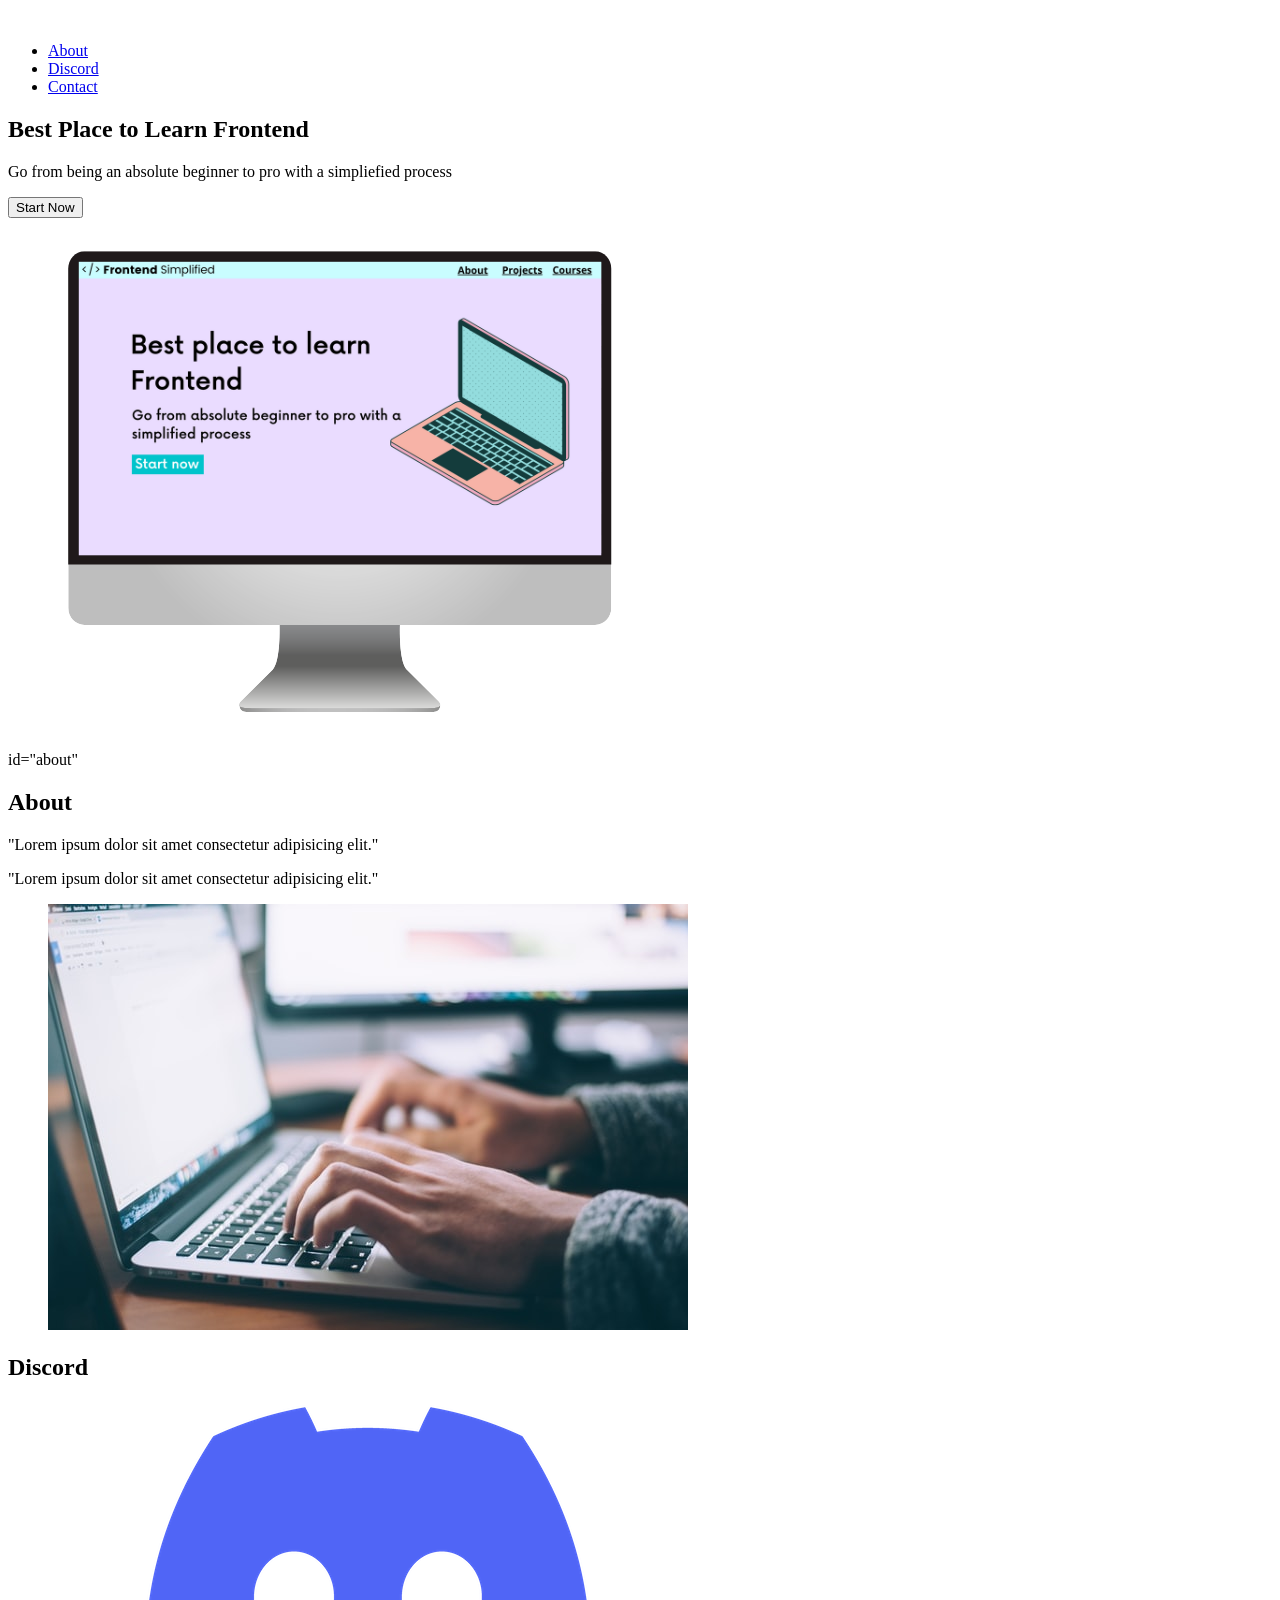
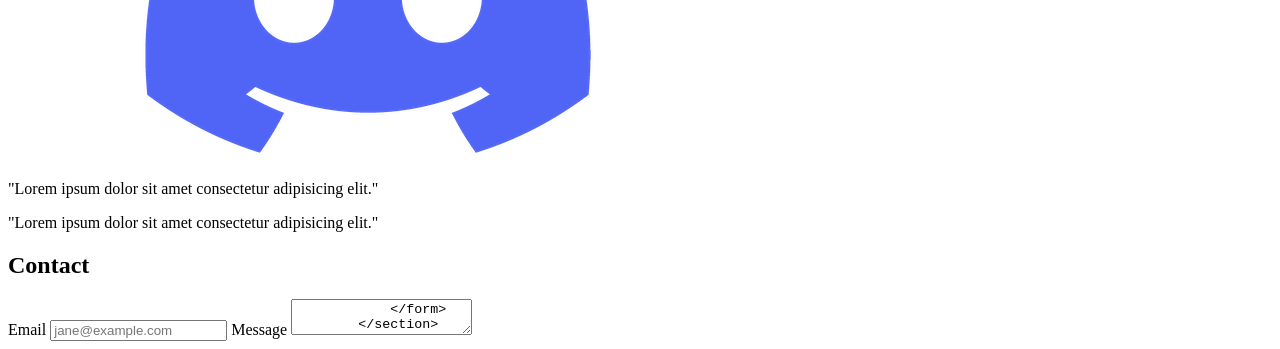
==== OneDrive/Desktop/GitHub Repo/html tutorial/index.html @ 4d4bb700 "First Update" ====
<!DOCTYPE html>
<html lang="en">
<head>
    <meta charset="UTF-8">
    <meta name="viewport" content="width=device-width, initial-scale=1.0">
    <title>Document</title>
</head>
<body>
    <section>
        <nav>
            <img src="./assets/fes.svg" alt="">
            <ul>
                <li><a href="#about">About</a></li>
                <li><a href="#discord">Discord</a></li>
                <li><a href="#contact">Contact</a></li>
            </ul>
        </nav>
        <header>
            <div>
                <h1>Best Place to Learn Frontend</h1>
                <p>Go from being an absolute beginner to pro with a simpliefied process</p>
                <button>Start Now</button>
            </div>
            <figure>
                <img src="./assets/laptop.png" alt="Home page image">
            </figure>
        </header>
    </section>

    <main>
        <section> id="about"</section>
            <h2>About</h2>
            <div>
                <p>
                    "Lorem ipsum dolor sit amet consectetur adipisicing elit."
                </p>
                <p>
                    "Lorem ipsum dolor sit amet consectetur adipisicing elit."
                </p>
            </div>
            <figure>
                <img src="./assets/about.jpg" alt="">
            </figure>
        <section id="discord">
            <h2>Discord</h2>
            <figure>
                <img src="./assets/discord.png" alt="">
            </figure>
            <div>
                <p>
                    "Lorem ipsum dolor sit amet consectetur adipisicing elit."
                </p>
                <p>
                    "Lorem ipsum dolor sit amet consectetur adipisicing elit."
                </p>
            </div>
        </section>
        <section id="contact">
            <h2>Contact</h2>
            <form action="">
                <span>Email</span>
                <input type="text" placeholder="jane@example.com">
                <span>Message</span>
                <textarea type="text" placeholder="jane@example.com">
            </form>
        </section>
    </main>

    <footer>
        <img src="./assets/FES.svg" alt="">
        <div>
            <a href="about">About</a>
            <a href="discord">Discord</a>
            <a href="contact">Contact</a>
            <a href="">Courses</a>
        </div>
        <p>Copyright Frontend Simplified</p>
    </footer>
</body>
</html>
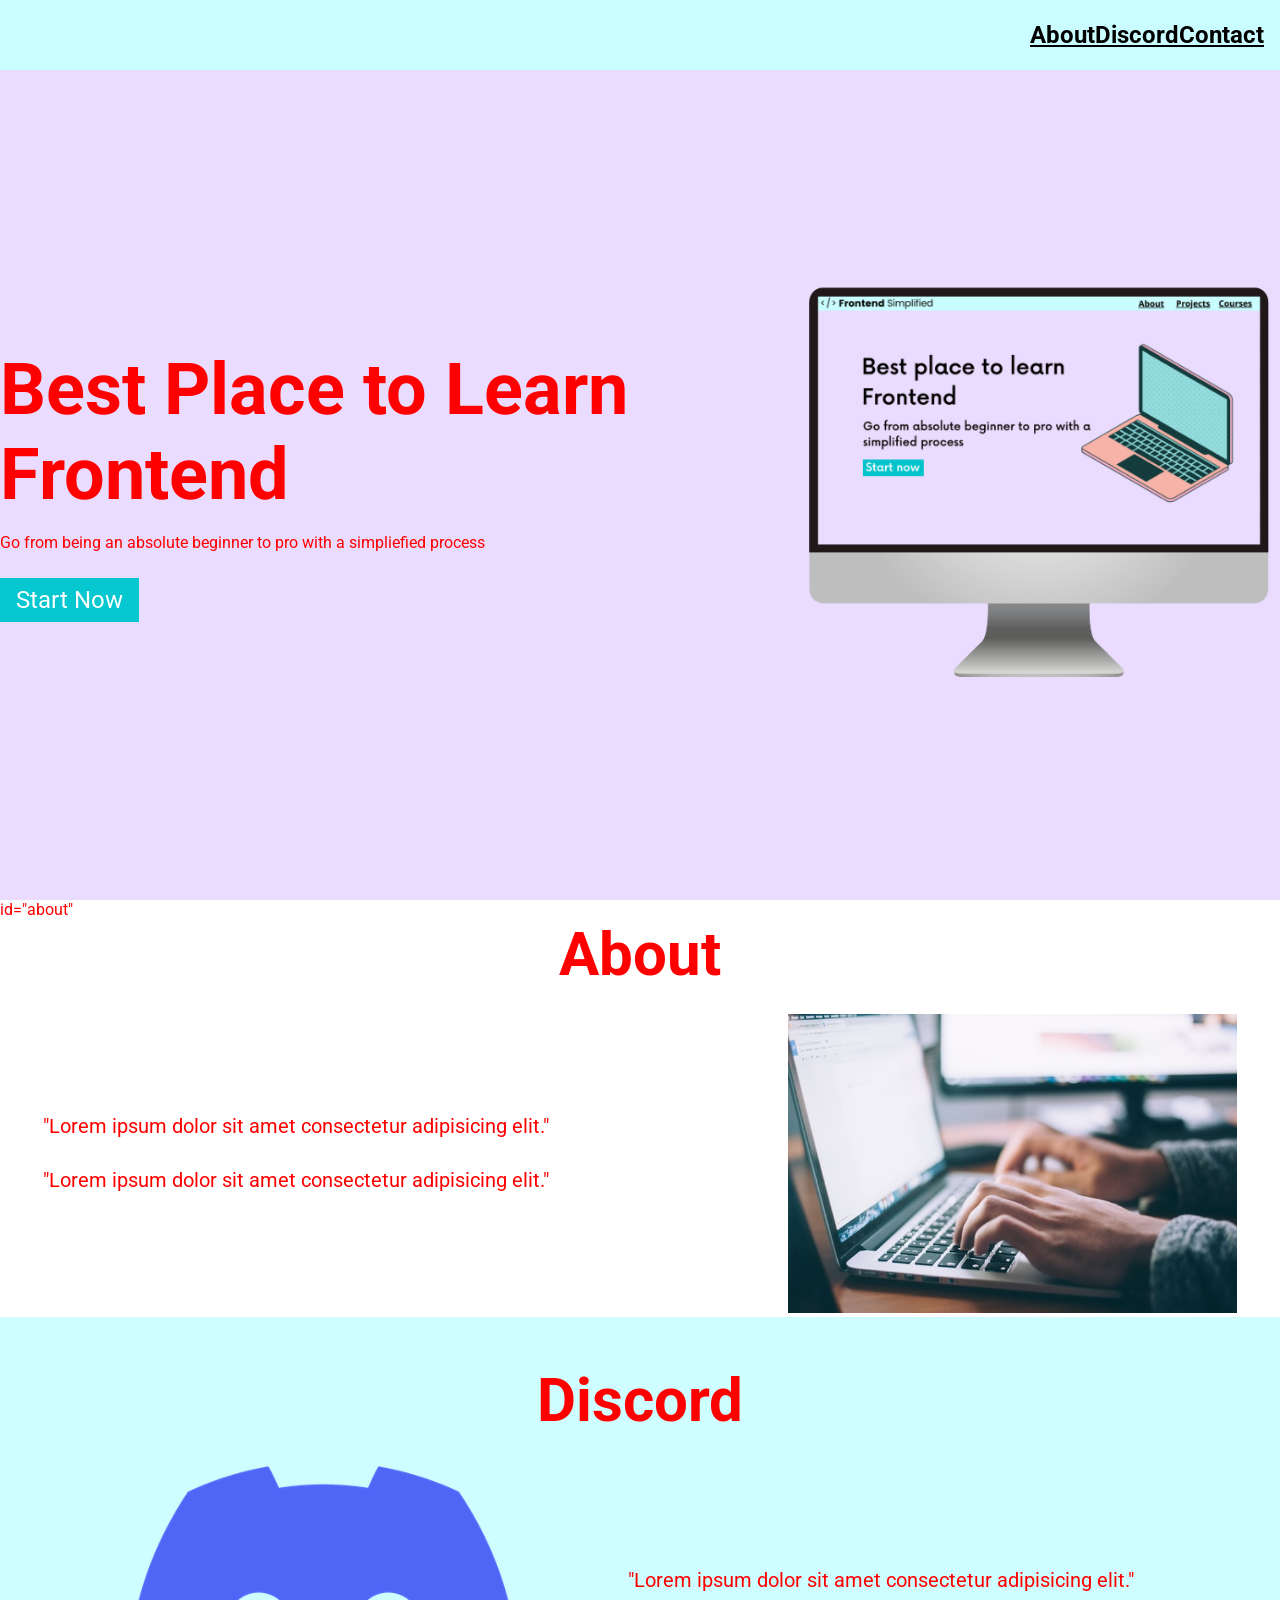
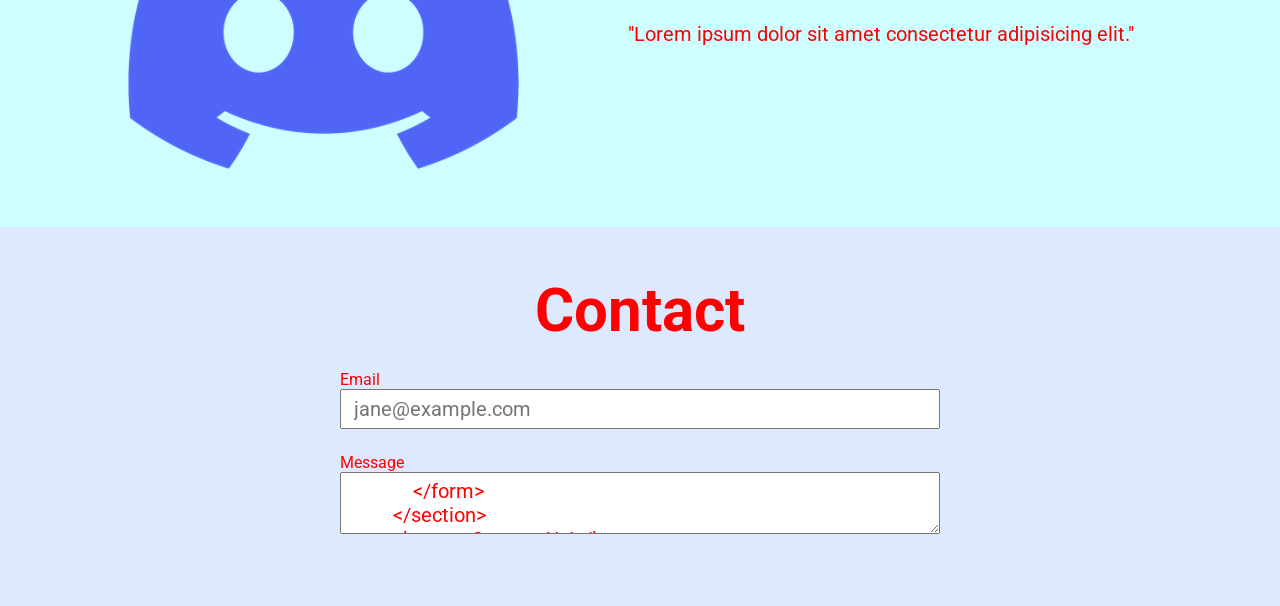
==== commit ef69ea12: "Updated files" ====
--- a/OneDrive/Desktop/GitHub Repo/html tutorial/index.html
+++ b/OneDrive/Desktop/GitHub Repo/html tutorial/index.html
@@ -4,11 +4,12 @@
     <meta charset="UTF-8">
     <meta name="viewport" content="width=device-width, initial-scale=1.0">
     <title>Document</title>
+    <link rel="stylesheet" href="./style.css">
 </head>
 <body>
     <section>
         <nav>
-            <img src="./assets/fes.svg" alt="">
+            <img src="./assets/fes.svg" class="logo" alt="">
             <ul>
                 <li><a href="#about">About</a></li>
                 <li><a href="#discord">Discord</a></li>
@@ -16,63 +17,76 @@
             </ul>
         </nav>
         <header>
-            <div>
-                <h1>Best Place to Learn Frontend</h1>
-                <p>Go from being an absolute beginner to pro with a simpliefied process</p>
-                <button>Start Now</button>
+            <div class="row">
+                <div>
+                    <h1>Best Place to Learn Frontend</h1>
+                    <p class="subheader">Go from being an absolute beginner to pro with a simpliefied process</p>
+                    <button>Start Now</button>
+                </div>
+                <figure>
+                <img src="./assets/laptop.png" alt="Home page image">
+                </figure>
             </div>
-            <figure>
-                <img src="./assets/laptop.png" alt="Home page image">
-            </figure>
         </header>
     </section>
 
     <main>
         <section> id="about"</section>
             <h2>About</h2>
-            <div>
-                <p>
-                    "Lorem ipsum dolor sit amet consectetur adipisicing elit."
-                </p>
-                <p>
-                    "Lorem ipsum dolor sit amet consectetur adipisicing elit."
-                </p>
+            <div class="row">
+                <div class="section__description">   
+                    <div class="section__description--wrapper">
+                        <p class="section__description--para">
+                            "Lorem ipsum dolor sit amet consectetur adipisicing elit."
+                        </p>
+                        <p class="section__description--para">
+                            "Lorem ipsum dolor sit amet consectetur adipisicing elit."
+                        </p>
+                    </div>
+                    <figure class="about__img--wrapper">
+                        <img src="./assets/about.jpg" alt="">
+                    </figure>
+                </div>
             </div>
-            <figure>
-                <img src="./assets/about.jpg" alt="">
-            </figure>
+        </section>
+
         <section id="discord">
             <h2>Discord</h2>
-            <figure>
-                <img src="./assets/discord.png" alt="">
-            </figure>
-            <div>
-                <p>
-                    "Lorem ipsum dolor sit amet consectetur adipisicing elit."
-                </p>
-                <p>
-                    "Lorem ipsum dolor sit amet consectetur adipisicing elit."
-                </p>
+            <div class="row">
+                <div class="section__description">
+                    <figure lass="about__img--wrapper">
+                        <img src="./assets/discord.png" alt="">
+                    </figure>
+                    <div class="section__description--wrapper">
+                        <p class="section__description--para">
+                            "Lorem ipsum dolor sit amet consectetur adipisicing elit."
+                        </p>
+                        <p class="section__description--para">
+                            "Lorem ipsum dolor sit amet consectetur adipisicing elit."
+                        </p>
+                    </div>
+                </div>
             </div>
         </section>
         <section id="contact">
             <h2>Contact</h2>
             <form action="">
                 <span>Email</span>
-                <input type="text" placeholder="jane@example.com">
+                <input type="email" placeholder="jane@example.com">
                 <span>Message</span>
-                <textarea type="text" placeholder="jane@example.com">
+                <textarea type="text" placeholder="Let's Connect!">
             </form>
         </section>
+        <button>Contact Us!</button>
     </main>
 
     <footer>
-        <img src="./assets/FES.svg" alt="">
-        <div>
-            <a href="about">About</a>
-            <a href="discord">Discord</a>
-            <a href="contact">Contact</a>
-            <a href="">Courses</a>
+        <img class="footer__logo" src="./assets/FES.svg" alt="">
+        <div class="footer__links">
+            <a class="footer__link" href="about">About</a>
+            <a class="footer__link" href="discord">Discord</a>
+            <a class="footer__link" href="contact">Contact</a>
+            <a class="footer__link" href="">Courses</a>
         </div>
         <p>Copyright Frontend Simplified</p>
     </footer>
--- a/OneDrive/Desktop/GitHub Repo/html tutorial/style.css
+++ b/OneDrive/Desktop/GitHub Repo/html tutorial/style.css
@@ -0,0 +1,183 @@
+@import url('https://fonts.googleapis.com/css2?family=Roboto:ital,wght@0,100..900;1,100..900&display=swap');
+* {
+    color: red;
+    padding: 0;
+    margin: 0;
+    box-sizing: border-box;
+    font-family: "Roboto", serif;
+}
+
+nav {
+    height: 70px;
+    display: flex;
+    justify-content: space-between;
+    align-items: center;
+    padding: 0 16px;
+    background-color: #cafdff;
+}
+
+header {
+    background-color: #eadcff;
+    height: calc(100vh - 70px);
+    display: flex;
+    align-items: center;
+    justify-content: center;
+}
+
+.subheader {
+    font: 36px;
+    margin: 16px 0 26px 0;
+}
+
+button {
+    background-color: #05c7cf;
+    color: white;
+    border: none;
+    padding: 8px 16px;
+    font-size: 24px;
+    cursor: pointer;
+}
+
+.row {
+    width: 100%;
+    max-width: 1300px;
+    margin: 0 auto;
+    display: flex;
+    align-items: center;
+    justify-content: center;
+}
+
+
+ h1 {
+    font-size: 72px;
+ }
+
+a {
+    color: #000;
+    font-size: 24px;
+    font-weight: 700;
+}
+
+.logo   {
+    width: 300px;
+}
+
+ul{
+    display: flex;
+}
+
+li {
+    list-style-type: none;
+    padding-left: 16ox;
+}
+
+#about,
+#discord,
+#contact,
+#footer {
+    padding: 48px 0;
+}
+
+/*
+
+ABOUT
+
+*/
+
+
+#about {
+    background-color: #f8ffdc;
+}
+
+h2 {
+    font-size: 60px;
+    text-align: center;
+    margin-bottom: 24px;
+}
+
+.section__description {
+    display: flex;
+    justify-content: center;
+    align-items: center;
+}
+
+.about__img--wrapper {
+    width: 40%;
+    padding: 0 24px;
+}
+
+img {
+    width: 100%;
+}
+
+.section__description--wrapper {
+    width: 60%;
+    padding: 0 24px;
+}
+
+.section__description--para {
+    font-size: 20px;
+    line-height: 1.5;
+    margin-bottom: 24px;
+}
+
+/*
+
+DISCORD
+
+*/
+
+#discord {
+    background-color: #cefeff;
+}
+
+
+/*
+
+Contact
+
+*/
+
+#contact {
+    background-color: #dce9ff;
+}
+
+form {
+    width: 100%;
+    max-width: 600px;
+    display: flex;
+    flex-direction: column;
+    margin: 0 auto;
+}
+
+input, textarea {
+    margin-bottom: 24px;
+    font-size: 20px;
+    padding: 6px 12px;
+}
+
+/*
+
+Footer
+
+*/
+
+footer {
+    color: #aaf5ff;
+    display: flex;
+    flex-direction: column;
+    align-items: center;
+}
+
+.footer__logo {
+    max-width: 480px;
+    margin-bottom: 16px;
+}
+
+.footer__links {
+    margin-bottom: 32px;
+}
+
+.footer__link {
+    padding: 0 16px;
+}
